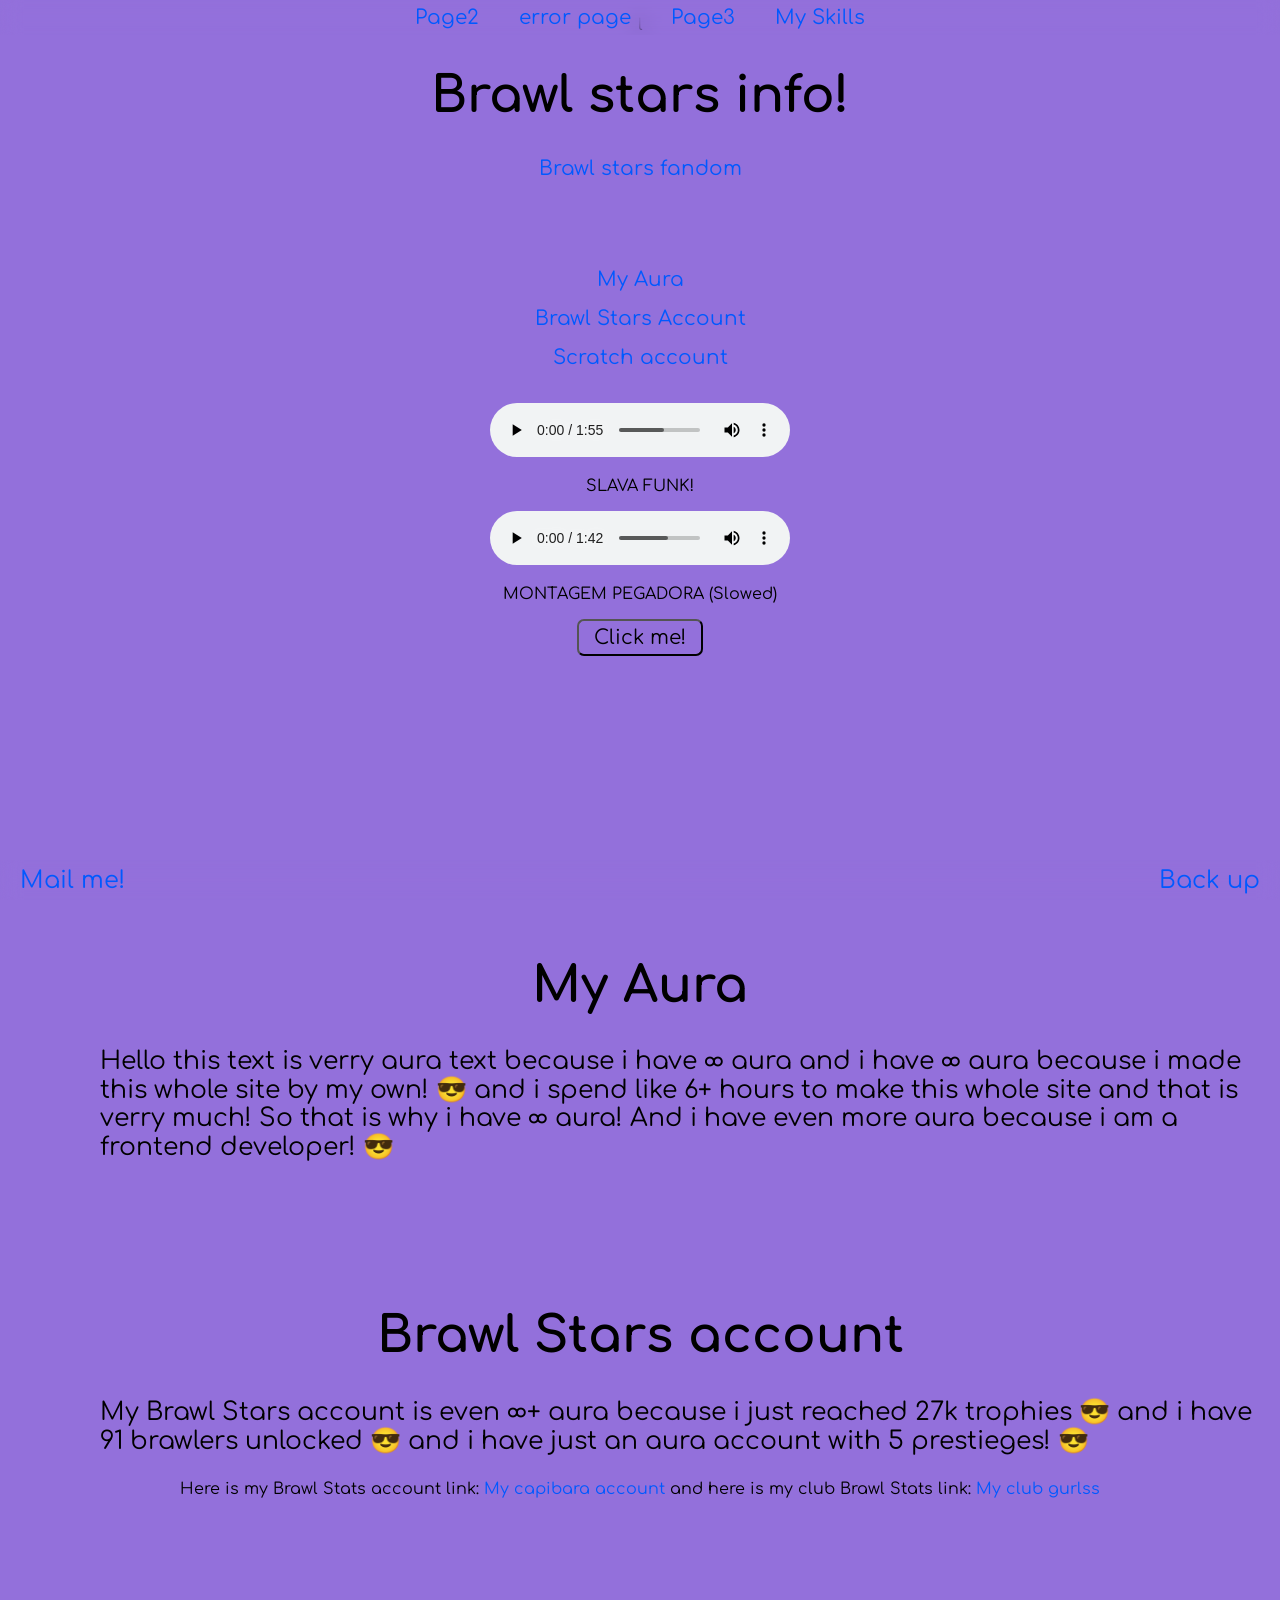
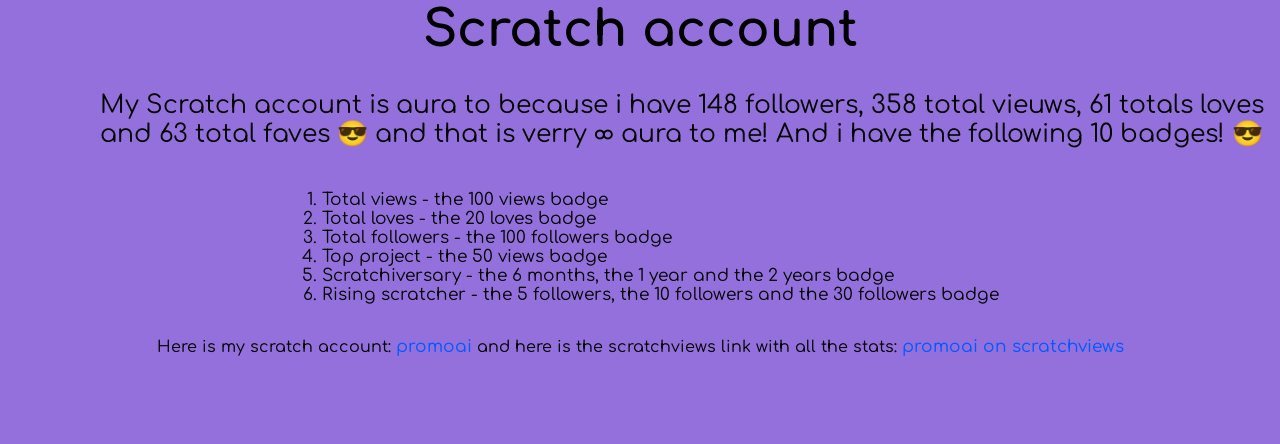
==== index.html @ e7e4e822 "p" ====
<!DOCTYPE html>
<html lang="en">

<head>
    <title>Brawl stars info</title>
    <link href="style.css" rel="stylesheet" type="text/css">
    <script src="script.js" defer></script>
    <link rel="preconnect" href="https://fonts.googleapis.com">
    <link rel="preconnect" href="https://fonts.gstatic.com" crossorigin>
    <link href="https://fonts.googleapis.com/css2?family=Comfortaa:wght@300..700&display=swap" rel="stylesheet">
    <link rel="icon" type="image/png" href="Untitled (96 x 96 px).png">
</head>


<body>
    <p id="C3">l</p>
    <div class="navbar">
        <a class="pagina2" href="/pagina2.html">Page2</a>
        <a class="error-pagina" href="/404.html">error page</a>
        <a class="pagina3" href="/pagina3.html">Page3</a>
        <a class="my-skills-page" href="/my-skils.html">My Skills</a>
    </div>
    <h1> Brawl stars info! </h1>
    <a class="brawlstars-fandom" href="https://brawlstars.fandom.com" target="_blank" rel="noopener noreferrer">Brawl stars fandom</a><br><br><br><br><br>
    <p><a class="Links-to-pages" href="#C1">My Aura</a></p>
    <p"><a class="Links-to-pages" href="#C2">Brawl Stars Account</a></p>
    <p><a class="Links-to-pages" href="#C4">Scratch account</a></p>
    <br>
    <audio controls>
        <source src="SLAVA FUNK!.mp3" type="audio/ogg" class="slava-funk">
    </audio>
    <p class="andere-p">SLAVA FUNK!</p>

    <audio controls>
        <source src="MONTAGEM PEGADORA (Slowed).mp3" type="audio/ogg" class="montagem-pegadora">
    </audio>
    <p class="andere-p">MONTAGEM PEGADORA (Slowed)</p>

    <button id="button-clickme" onclick="showAlert()">Click me!</button>
<div>
    <br>
    <br>
    <br>
    <br>
    <br>
    <br>
    <br>
    <br>
    <br>
    <p id="C1"> </p>
    <br>
    <br>
    <br>
    <br>
    <br>
    <h1>My Aura</h1>
    <p class="Aura-textje">Hello this text is verry aura text because i have ∞ aura and i have ∞ aura because i made this whole site by my own! 😎 and i spend like 6+ hours to make this whole site and that is verry much! So that is why i have ∞ aura! And i have even more aura because i am a frontend developer! 😎</p>
    <br>
    <p id="C2"> </p>
    <br>
    <br>
    <br>
    <h1>Brawl Stars account</h1>
    <p class="Aura-textje">My Brawl Stars account is even ∞+ aura because i just reached 27k trophies 😎 and i have 91 brawlers unlocked 😎 and i have just an aura account with 5 prestieges! 😎</p>
    <p>Here is my Brawl Stats account link: <a class="brawl-stars-links" href="https://beta.brawlstats.com/profile/VQJLJGC0C" target="_blank" rel="noopener noreferrer">My capibara account</a> and here is my club Brawl Stats link: <a class="brawl-stars-links" href="https://beta.brawlstats.com/club/2UQUC8UGL" target="_blank" rel="noopener noreferrer">My club gurlss</a></p>
    <br>
    <br>
    <br>
    <h1 id="C4">Scratch account</h1>
    <p class="Aura-textje">My Scratch account is aura to because i have 148 followers, 358 total vieuws, 61 totals loves and 63 total faves 😎 and that is verry ∞ aura to me! And i have the following 10 badges! 😎</p>
    <div class="list_container2">
    <ol class="Badges-list">
       <li>Total views - the 100 views badge</li>
       <li>Total loves - the 20 loves badge</li>
       <li>Total followers - the 100 followers badge</li>
       <li>Top project - the 50 views badge</li>
       <li>Scratchiversary - the 6 months, the 1 year and the 2 years badge</li>
       <li>Rising scratcher - the 5 followers, the 10 followers and the 30 followers badge</li>
    </ol>
    </div>
    <p class="andere-p">Here is my scratch account: <a class="links-scratch" href="https://scratch.mit.edu/users/promoai" target="_blank" rel="noopener noreferrer">promoai</a> and here is the scratchviews link with all the stats: <a class="links-scratch" href="https://scratchviews.com/users/promoai" target="_blank" rel="noopener noreferrer">promoai on scratchviews</a></p>
    <br>
    <br>
    <br>
    <br>
</div>
    <footer>
        <a class="mail-me" href="javascript:void(0);" onclick="window.open('mailto:126220@chrlyceumdelft.nl', '_blank')" >Mail me!</a>
        <a class="Back-Up1" href="#C3">Back up</a>
    </footer>
</body>
</html>
---- style.css ----
html {
    scroll-behavior: smooth;
}

body {
    background-color: mediumpurple;
    margin: 0;
}

* {
    color: black;
    font-family: "Comfortaa", sans-serif;
    text-align: center;
}

h1 {
    font-family: "Comfortaa", sans-serif;
    font-weight: 800;
    font-style: normal;
    font-size: 50px;
    text-align: center;
}

a {
    font-size: 30px;
}

a {
    font-family: "Comfortaa", sans-serif;
    font-size: 20px; 
}

.andere-p {
    font-family: "Comfortaa", sans-serif;
    font-weight: 430;
    text-align: middle;
}

footer {
    position: fixed;
    left: 0;
    bottom: 0;
    width: 100%;
    height: 40px;
    padding: 0 20px;
    background-color: transparent;
    display: flex;
    justify-content: space-between;
    align-items: center;
    backdrop-filter: blur(10px);
    -webkit-backdop-filter: blur(10px);
}

.error-page-h1 {
    justify-content: center;
    align-items: center;
    display: flex;
    height: 650px;
}

.pagina2 {
    text-decoration: none;
    color: rgb(0, 89, 255);
}

.pagina2:hover {
    text-decoration: underline;
}


.error-pagina {
    text-decoration: none;
    color: rgb(0, 89, 255);
}

.error-pagina:hover {
    text-decoration: underline;
}


.brawlstars-fandom {
    text-decoration: none;
    color: rgb(0, 89, 255);
}

.brawlstars-fandom:hover {
    text-decoration: underline;
}

.mail-me {
 text-decoration: none; 
 color: rgb(0, 89, 255);  
}

.mail-me:hover {
    text-decoration: underline;
}

.pagina3 {
    text-decoration: none;
    color: rgb(0, 89, 255);
}

.pagina3:hover {
    text-decoration: underline;
}


.back-home {
    text-decoration: none;
    color: rgb(0, 89, 255);
}

.back-home:hover {
    text-decoration: underline;
}

button {
    border-radius: 7px;
    border-color: black;
    font-size: 20px;
    user-select: none;
    background: mediumpurple;
    color: black;
    padding: 5px 15px;
}

button:hover {
    cursor: pointer;
    background: rgb(138, 97, 220);
}

.error-pagina:active {
    color: rgb(1, 69, 196) !important;
}

button:active {
    background: rgb(124, 79, 213);
}

.Aura-textje {
    text-align: left !important;
    margin-left: 100px;
    font-size: 25px;
}

.Links-to-pages {
    text-decoration: none;
    color: rgb(0, 89, 255);
}

.Links-to-pages:hover {
    text-decoration: underline;
}

.pagina2:active {
     color: rgb(1, 69, 196) !important;
}

.pagina3:active {
     color: rgb(1, 69, 196) !important;
}

.Links-to-pages:active {
     color: rgb(1, 69, 196) !important;
}

.mail-me:active {
     color: rgb(1, 69, 196) !important;
}

.brawlstars-fandom:active {
     color: rgb(1, 69, 196) !important;
}

.back-home:active {
     color: rgb(1, 69, 196) !important;
}

.mail-me, .Back-Up1 {
    text-align: left;
    text-decoration: none;
    font-size: 24px;
}

.Back-Up1 {
    margin-right: 40px;
    color: rgb(0, 89, 255);
    text-decoration: none;
}

.Back-Up1:hover {
    text-decoration: underline;
}

.Back-Up1:active {
    color: rgb(1, 69, 196) !important;
}

.navbar {
    position: fixed;
    top: 0;
    left: 0;
    width: 100%;
    height: 35px;
    box-sizing: border-box;
    z-index: 1000;
    backdrop-filter: blur(10px);
    -webkit-backdrop-filter: blur(10px);
    display: flex;
    justify-content: center;
    align-items: center;
    gap: 40px;
}

.navbar a {
    text-align: left;
    text-decoration: none;
}

.links-scratch {
    font-size: 17px;
    color: rgb(0, 89, 255);
    text-decoration: none;
}

.links-scratch:hover {
    text-decoration: underline;
}

.links-scratch:active {
    color: rgb(1, 69, 196) !important;
}

.Badges-list {
    display: inline-block;
    font-size: 17px;
    text-align: left;
}

.list_container2 {
    text-align: center;
}

li {
    text-align: left;
}

.brawl-stars-links {
    font-size: 16px;
    text-decoration: none;
    color: rgb(0, 89, 255);
}

.brawl-stars-links:hover {
    text-decoration: underline;
}

.brawl-stars-links:active {
    color: rgb(1, 69, 196) !important;
}

.my-skills-page {
    color: rgb(0, 89, 255);
    text-decoration: none;
}

.my-skills-page:hover {
    text-decoration: underline;
}

.my-skills-page:active {
    color: rgb(1, 69, 196) !important;
}
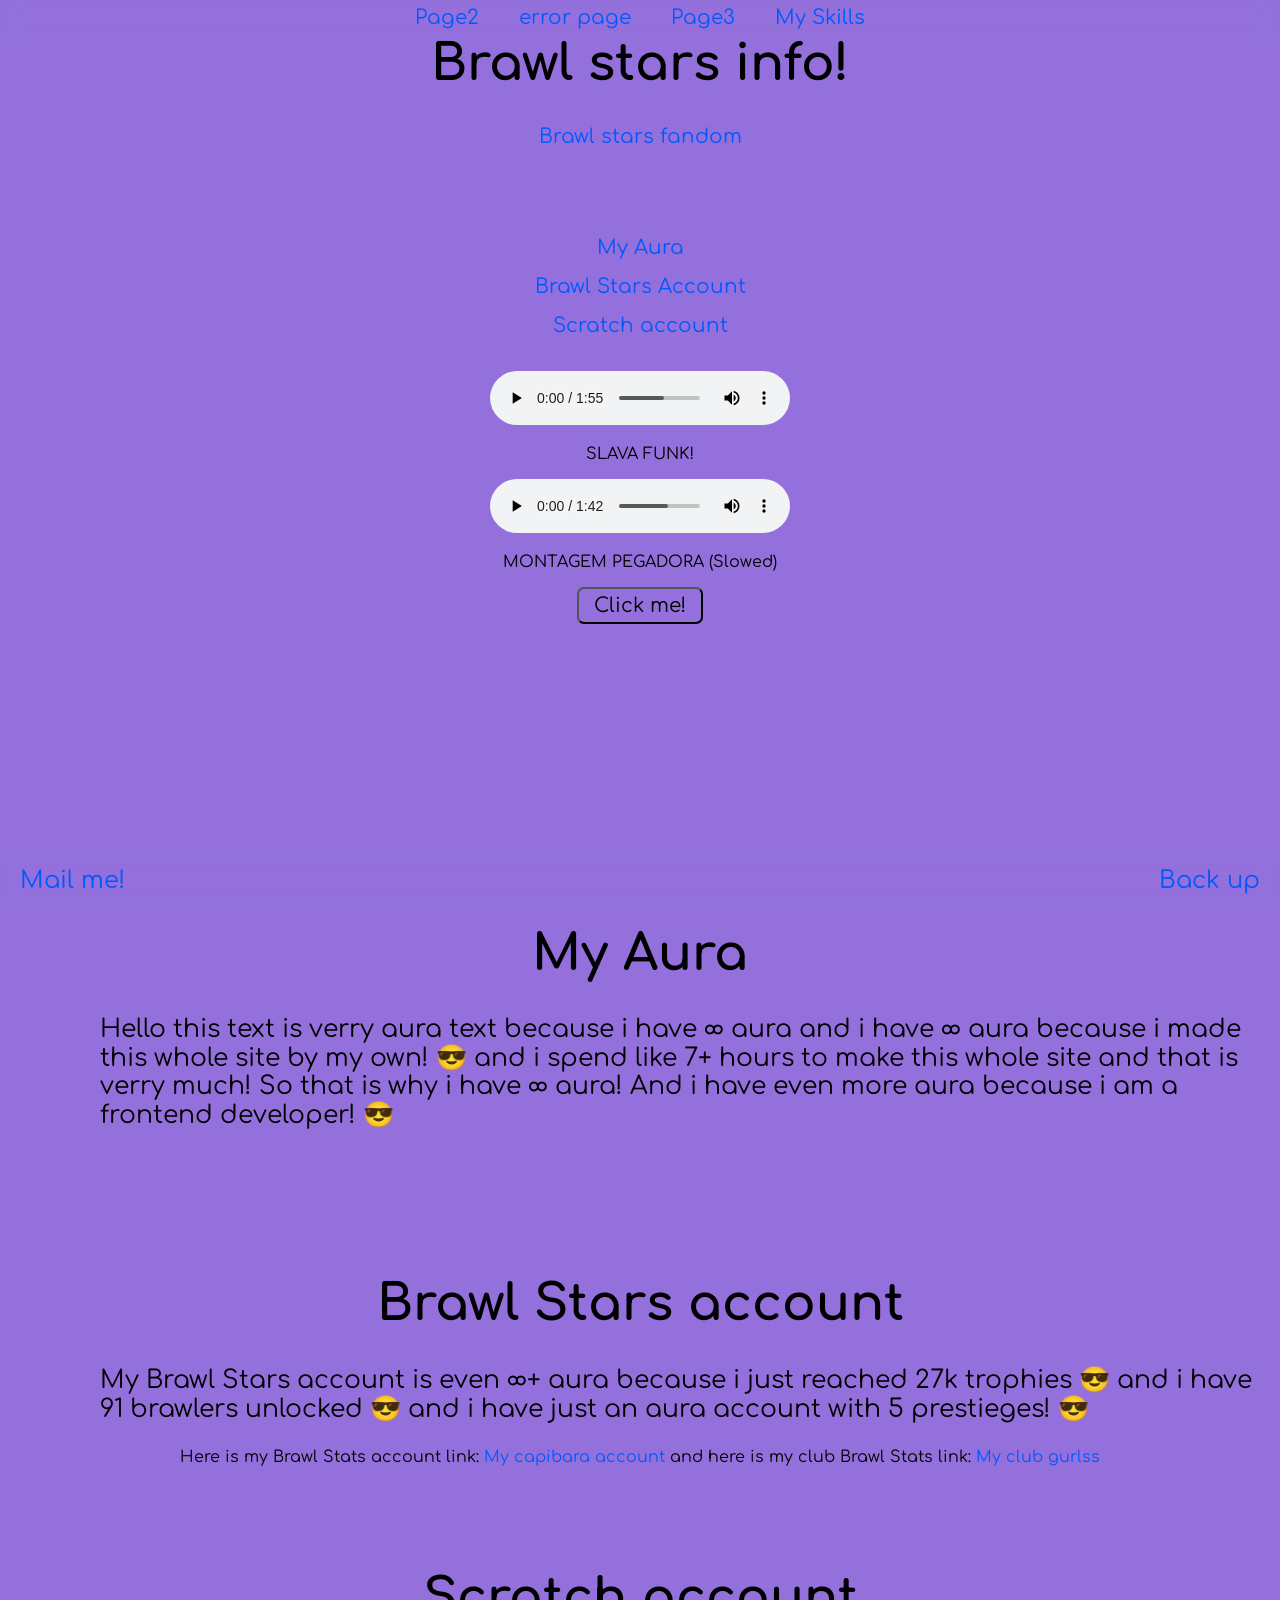
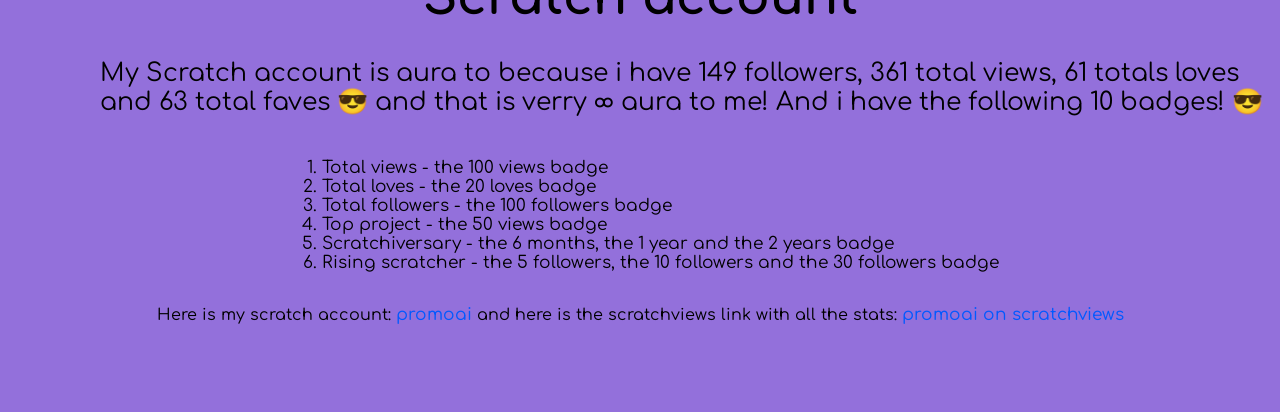
==== commit d7a33828: "2" ====
--- a/index.html
+++ b/index.html
@@ -13,7 +13,7 @@
 
 
 <body>
-    <p id="C3">l</p>
+    <p class="kleine-l" id="C3">l</p>
     <div class="navbar">
         <a class="pagina2" href="/pagina2.html">Page2</a>
         <a class="error-pagina" href="/404.html">error page</a>
@@ -54,7 +54,7 @@
     <br>
     <br>
     <h1>My Aura</h1>
-    <p class="Aura-textje">Hello this text is verry aura text because i have ∞ aura and i have ∞ aura because i made this whole site by my own! 😎 and i spend like 6+ hours to make this whole site and that is verry much! So that is why i have ∞ aura! And i have even more aura because i am a frontend developer! 😎</p>
+    <p class="Aura-textje">Hello this text is verry aura text because i have ∞ aura and i have ∞ aura because i made this whole site by my own! 😎 and i spend like 7+ hours to make this whole site and that is verry much! So that is why i have ∞ aura! And i have even more aura because i am a frontend developer! 😎</p>
     <br>
     <p id="C2"> </p>
     <br>
@@ -67,7 +67,7 @@
     <br>
     <br>
     <h1 id="C4">Scratch account</h1>
-    <p class="Aura-textje">My Scratch account is aura to because i have 148 followers, 358 total vieuws, 61 totals loves and 63 total faves 😎 and that is verry ∞ aura to me! And i have the following 10 badges! 😎</p>
+    <p class="Aura-textje">My Scratch account is aura to because i have 149 followers, 361 total views, 61 totals loves and 63 total faves 😎 and that is verry ∞ aura to me! And i have the following 10 badges! 😎</p>
     <div class="list_container2">
     <ol class="Badges-list">
        <li>Total views - the 100 views badge</li>
--- a/style.css
+++ b/style.css
@@ -123,11 +123,13 @@
     background: mediumpurple;
     color: black;
     padding: 5px 15px;
+    transition: transform 0.3s;
 }
 
 button:hover {
     cursor: pointer;
     background: rgb(138, 97, 220);
+    transform: scale(110%);
 }
 
 .error-pagina:active {
@@ -271,4 +273,8 @@
 
 .my-skills-page:active {
     color: rgb(1, 69, 196) !important;
+}
+
+.kleine-l {
+    font-size: 1px;
 }
